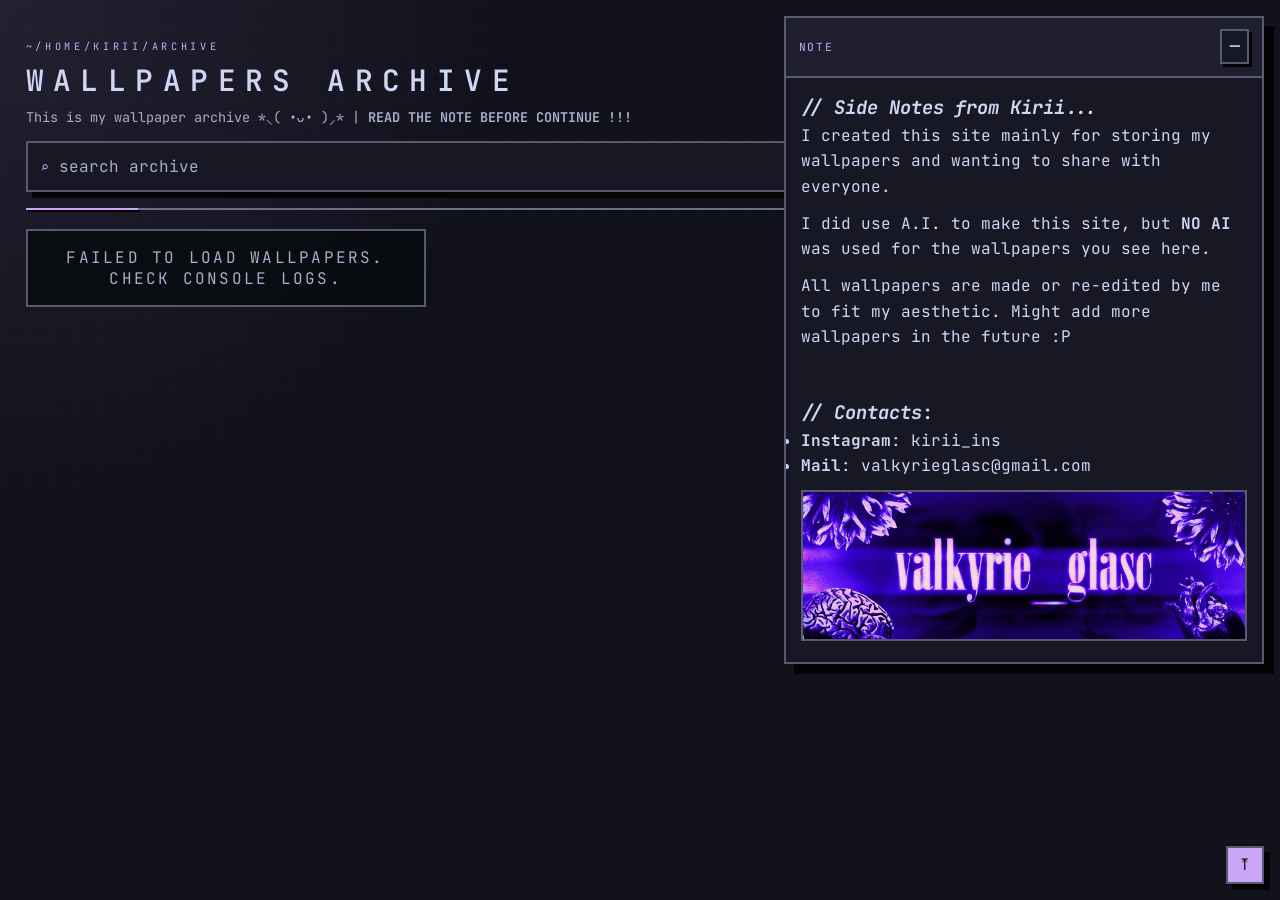
==== index.html @ c15a7d2b "FULLY UPD !" ====
<!DOCTYPE html>
<html lang="en">
<head>
    <meta charset="UTF-8">
    <meta name="viewport" content="width=device-width, initial-scale=1.0">
    <title>Kirii's Archive</title>
    <link rel="preconnect" href="https://fonts.googleapis.com">
    <link rel="preconnect" href="https://fonts.gstatic.com" crossorigin>
    <link href="https://fonts.googleapis.com/css2?family=JetBrains+Mono:wght@400;500;600&display=swap" rel="stylesheet">
    <link rel="stylesheet" href="styles.css">
</head>
<body>
    <div class="site-grid" aria-hidden="true"></div>

    <main class="shell">
        <header class="hero">
            <p class="eyebrow">~/home/kirii/archive</p>
            <h1>Wallpapers Archive</h1>
            <p class="subtext">This is my wallpaper archive *⸜( •ᴗ• )⸝* | <strong>READ THE NOTE BEFORE CONTINUE !!!</strong></p>
            <div class="toolbar">
                <label class="search" for="searchInput">
                    <span class="icon">⌕</span>
                    <italic><input id="searchInput" type="text" placeholder="search archive" autocomplete="off">
                </label>
                <div class="column-control">
                    <label for="columnRange">Cols</label>
                    <input id="columnRange" type="range" min="1" max="6" value="3">
                    <span id="columnValue" class="column-value">3</span>
                </div>
            </div>
        </header>
        <div class="grid" id="gallery"></div>
    </main>

    <div class="note-window" id="noteWindow">
        <div class="note-header" id="noteHeader">
            <div class="note-title">Note</div>
            <div class="note-actions">
                <button id="minimizeNote" type="button">─</button>
            </div>
        </div>
        <div class="note-body" id="noteBody"></div>
    </div>

    <button class="note-bubble" id="noteBubble" type="button">☰</button>
    <button class="scroll-top" id="scrollTopButton" type="button" aria-label="Back to top">⤒</button>

    <script src="script.js"></script>
</body>
</html>
---- styles.css ----
:root {
    --bg: #11111b;
    --panel: #181825;
    --panel-alt: #1e1e2e;
    --text: #cdd6f4;
    --muted: #a6adc8;
    --accent: #cba6f7;
    --accent-2: #f5c2e7;
    --border: #585b70;
    --line: #6c7086;
    --shadow: #040406;
    --columns: 3;
}

* {
    box-sizing: border-box;
    margin: 0;
    padding: 0;
    border-radius: 0 !important;
}

html {
    scrollbar-width: thin;
    scrollbar-color: var(--accent) var(--bg);
}

*::-webkit-scrollbar {
    width: 10px;
    height: 10px;
}

*::-webkit-scrollbar-track {
    background: var(--bg);
}

*::-webkit-scrollbar-thumb {
    background: var(--accent);
    border: 2px solid var(--bg);
    border-radius: 0px;
}

*::-webkit-scrollbar-corner {
    background: var(--bg);
    border-radius: 0px;
}

body {
    min-height: 100vh;
    background: var(--bg);
    color: var(--text);
    font-family: "JetBrains Mono", "IBM Plex Mono", "Courier New", monospace;
    padding: clamp(1rem, 2vw, 2rem);
    overflow-x: hidden;
    position: relative;
}

.site-grid {
    position: fixed;
    inset: 0;
    z-index: 0;
    pointer-events: none;
    opacity: 0.25;
    background-image:
        linear-gradient(rgba(255, 255, 255, 0.05) 1px, transparent 1px),
        linear-gradient(90deg, rgba(255, 255, 255, 0.05) 1px, transparent 1px);
    background-size: 24px 24px;
    animation: scrollGrid 20s linear infinite;
}

body::after {
    content: "";
    position: fixed;
    inset: 0;
    pointer-events: none;
    background: radial-gradient(circle at top left, rgba(203, 166, 247, 0.1), transparent 34%);
    z-index: 0;
}

.shell {
    position: relative;
    z-index: 1;
    max-width: 1480px;
    margin: 0 auto;
}

.hero {
    margin-bottom: 1.2rem;
    padding: 0.9rem 0 1rem;
    border-bottom: 2px solid var(--line);
    position: relative;
}

.hero::before {
    content: "";
    position: absolute;
    left: 0;
    bottom: -2px;
    width: 7rem;
    height: 2px;
    background: var(--accent);
    box-shadow: 2px 2px 0 var(--shadow);
}

.toolbar {
    display: flex;
    align-items: center;
    gap: 0.7rem;
    margin-top: 0.8rem;
    flex-wrap: wrap;
}

.search,
.column-control {
    min-height: 3.2rem;
    padding: 0.7rem 0.8rem;
    border: 2px solid var(--border);
    box-shadow: 6px 6px 0 var(--shadow);
    background: var(--panel);
}

.search {
    flex: 1 1 24rem;
    display: flex;
    align-items: center;
    gap: 0.6rem;
    color: var(--text);
}

.column-control {
    flex: 0 0 auto;
    display: inline-flex;
    align-items: center;
    justify-content: flex-end;
    gap: 0.55rem;
    margin-left: auto;
    width: auto;
    max-width: fit-content;
}

.column-control label {
    font-size: 0.7rem;
    letter-spacing: 0.18em;
    text-transform: uppercase;
    color: var(--muted);
}

.column-control input[type="range"] {
    width: 7rem;
    accent-color: var(--accent);
    cursor: pointer;
    border-radius: 0px;
}

.column-control .column-value {
    font-size: 0.72rem;
    color: var(--text);
    min-width: 1rem;
}

.search input {
    flex: 1;
    background: transparent;
    border: 0;
    outline: 0;
    color: var(--text);
    font: inherit;
}

.search input::placeholder {
    color: var(--muted);
}

.search .icon {
    color: var(--accent);
    font-size: 0.9rem;
}

.eyebrow {
    font-size: 0.64rem;
    letter-spacing: 0.36em;
    text-transform: uppercase;
    color: var(--accent);
    margin-bottom: 0.5rem;
}

h1 {
    font-size: clamp(1.3rem, 2.3vw, 1.9rem);
    letter-spacing: 0.32em;
    text-transform: uppercase;
    margin-bottom: 0.45rem;
    font-weight: 600;
}

.subtext {
    color: var(--muted);
    font-size: 0.84rem;
    max-width: 42rem;
    line-height: 1.55;
}

.grid {
    display: grid;
    grid-template-columns: repeat(var(--columns), minmax(0, 1fr));
    gap: 0.9rem;
}

.card {
    position: relative;
    display: flex;
    flex-direction: column;
    border: 2px solid var(--border);
    background: linear-gradient(180deg, var(--panel), var(--panel-alt));
    overflow: hidden;
    transform: translateY(8px);
    opacity: 0;
    animation: riseIn 650ms cubic-bezier(0.2, 0.75, 0.2, 1) both;
    transition: transform 0.28s ease, border-color 0.28s ease, box-shadow 0.28s ease;
    box-shadow: 7px 7px 0 var(--shadow);
}

.card::before,
.card::after {
    content: "";
    position: absolute;
    width: 1.1rem;
    height: 1.1rem;
    border-color: rgba(203, 166, 247, 0.24);
    border-style: solid;
    pointer-events: none;
}

.card::before {
    top: 0.55rem;
    left: 0.55rem;
    border-width: 1px 0 0 1px;
}

.card::after {
    right: 0.55rem;
    bottom: 0.55rem;
    border-width: 0 1px 1px 0;
}

.card:hover {
    transform: translateY(-3px) translateX(-2px);
    border-color: var(--accent);
    box-shadow: 10px 10px 0 var(--shadow);
}

.card img {
    width: 100%;
    aspect-ratio: 4 / 3;
    object-fit: cover;
    background: #06090c;
    transform: scale(1.01);
    transition: transform 0.45s ease, filter 0.45s ease;
    filter: grayscale(0.15) contrast(1.03) brightness(0.95);
}

.card:hover img {
    transform: scale(1.03);
    filter: grayscale(0.04) contrast(1.06) brightness(0.97);
}

.card-info {
    padding: 0.82rem 0.9rem 0.95rem;
    display: flex;
    justify-content: space-between;
    align-items: center;
    gap: 0.7rem;
    border-top: 1px solid rgba(255,255,255,0.04);
    background: rgba(4, 7, 10, 0.65);
}

.card-info span {
    font-size: 0.72rem;
    letter-spacing: 0.16em;
    text-transform: uppercase;
    color: var(--muted);
    white-space: nowrap;
    overflow: hidden;
    text-overflow: ellipsis;
}

.download-btn {
    text-decoration: none;
    color: var(--text);
    border: 2px solid var(--border);
    padding: 0.4rem 0.62rem;
    font-size: 0.66rem;
    letter-spacing: 0.2em;
    text-transform: uppercase;
    background: var(--accent);
    color: #111;
    box-shadow: 3px 3px 0 var(--shadow);
    transition: transform 0.2s ease, box-shadow 0.2s ease;
}

.download-btn:hover {
    transform: translateY(-1px) translateX(-1px);
    box-shadow: 4px 4px 0 var(--shadow);
}

.state {
    padding: 1rem;
    border: 2px solid var(--border);
    background: rgba(8, 12, 16, 0.9);
    color: var(--muted);
    text-align: center;
    letter-spacing: 0.14em;
    text-transform: uppercase;
}

.note-window {
    position: fixed;
    top: 1rem;
    right: 1rem;
    width: min(30rem, calc(100vw - 2rem));
    max-height: min(72vh, 42rem);
    display: flex;
    flex-direction: column;
    background: var(--panel);
    border: 2px solid var(--border);
    box-shadow: 10px 10px 0 var(--shadow);
    z-index: 1200;
    transform: translateY(0);
    opacity: 1;
    transition: transform 0.25s ease, opacity 0.25s ease;
}

.note-window.is-hidden {
    opacity: 0;
    transform: translateY(-8px);
    pointer-events: none;
}

.note-header {
    display: flex;
    align-items: center;
    justify-content: space-between;
    gap: 0.75rem;
    padding: 0.7rem 0.8rem;
    background: var(--panel-alt);
    border-bottom: 2px solid var(--border);
    cursor: grab;
    user-select: none;
}

.note-title {
    font-size: 0.7rem;
    letter-spacing: 0.14em;
    text-transform: uppercase;
    color: var(--accent);
}

.note-actions button {
    border: 2px solid var(--border);
    background: var(--panel);
    color: var(--text);
    padding: 0.32rem 0.48rem;
    font: inherit;
    cursor: pointer;
    box-shadow: 3px 3px 0 var(--shadow);
}

.note-body {
    padding: 0.95rem;
    overflow: auto;
    line-height: 1.6;
    color: var(--text);
    min-height: 8rem;
}

.note-body p,
.note-body ul,
.note-body blockquote {
    margin-bottom: 0.7rem;
}

.note-body img {
    display: block;
    width: 100%;
    max-width: 100%;
    margin: 0.7rem 0;
    border: 2px solid var(--border);
}

.note-bubble {
    position: fixed;
    top: 1rem;
    right: 1rem;
    z-index: 1300;
    border: 2px solid var(--border);
    background: var(--accent);
    color: #11111b;
    width: 2.4rem;
    height: 2.4rem;
    display: grid;
    place-items: center;
    font-size: 1rem;
    cursor: pointer;
    box-shadow: 6px 6px 0 var(--shadow);
    transform: translateY(-120%);
    opacity: 0;
    pointer-events: none;
    transition: transform 0.25s ease, opacity 0.25s ease;
}

.note-bubble.is-visible {
    transform: translateY(0);
    opacity: 1;
    pointer-events: auto;
}

.scroll-top {
    position: fixed;
    bottom: 1rem;
    right: 1rem;
    z-index: 1300;
    border: 2px solid var(--border);
    background: var(--accent);
    color: #11111b;
    width: 2.4rem;
    height: 2.4rem;
    display: grid;
    place-items: center;
    font-size: 1rem;
    cursor: pointer;
    box-shadow: 6px 6px 0 var(--shadow);
}

@media (max-width: 900px) {
    .grid {
        grid-template-columns: repeat(2, minmax(0, 1fr));
    }
}

@media (max-width: 640px) {
    .grid {
        grid-template-columns: repeat(1, minmax(0, 1fr));
    }

    .note-window {
        width: calc(100vw - 1rem);
        right: 0.5rem;
        left: 0.5rem;
    }
}

@keyframes riseIn {
    0% {
        opacity: 0;
        transform: translateY(10px) rotate(-0.4deg);
    }
    100% {
        opacity: 1;
        transform: translateY(0) rotate(0deg);
    }
}

@keyframes scrollGrid {
    0% {
        transform: translate3d(0, 0, 0);
    }
    100% {
        transform: translate3d(-24px, -24px, 0);
    }
}
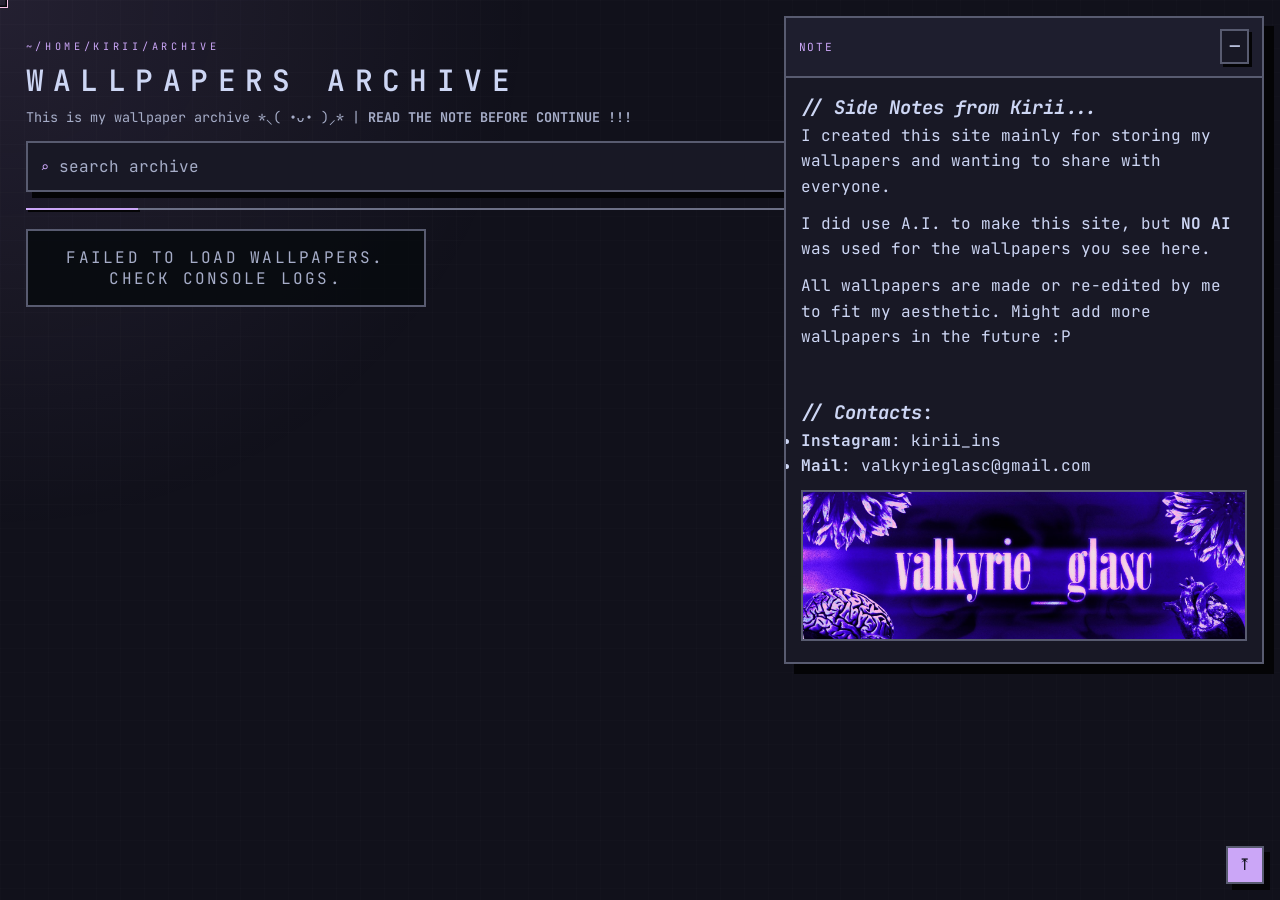
==== commit df1e5a75: "UPD" ====
--- a/index.html
+++ b/index.html
@@ -45,6 +45,12 @@
     <button class="note-bubble" id="noteBubble" type="button">☰</button>
     <button class="scroll-top" id="scrollTopButton" type="button" aria-label="Back to top">⤒</button>
 
+    <div class="preview-overlay" id="previewOverlay" aria-hidden="true">
+        <img id="previewImage" src="" alt="">
+        <span class="preview-caption" id="previewCaption"></span>
+    </div>
+    <div class="custom-cursor" id="customCursor" aria-hidden="true"></div>
+
     <script src="script.js"></script>
 </body>
 </html>
--- a/styles.css
+++ b/styles.css
@@ -52,6 +52,11 @@
     padding: clamp(1rem, 2vw, 2rem);
     overflow-x: hidden;
     position: relative;
+    cursor: none;
+}
+
+body * {
+    cursor: none !important;
 }
 
 .site-grid {
@@ -260,6 +265,74 @@
 .card:hover img {
     transform: scale(1.03);
     filter: grayscale(0.04) contrast(1.06) brightness(0.97);
+}
+
+.card.is-active img {
+    transform: scale(1.12);
+    filter: grayscale(0.02) contrast(1.08) brightness(1);
+    z-index: 2;
+}
+
+.preview-overlay {
+    position: fixed;
+    left: 0;
+    top: 0;
+    z-index: 2200;
+    width: min(34rem, 80vw);
+    max-width: 34rem;
+    padding: 0.65rem;
+    background: rgba(4, 7, 10, 0.97);
+    border: 2px solid var(--accent);
+    box-shadow: 12px 12px 0 var(--shadow);
+    pointer-events: none;
+    opacity: 0;
+    visibility: hidden;
+    transform: translate(-50%, -50%) scale(0.94);
+    transition: opacity 180ms ease, transform 180ms ease, visibility 180ms ease;
+}
+
+.preview-overlay.is-visible {
+    opacity: 1;
+    visibility: visible;
+    transform: translate(-50%, -50%) scale(1);
+}
+
+.preview-overlay img {
+    display: block;
+    width: 100%;
+    max-height: min(70vh, 34rem);
+    aspect-ratio: auto;
+    object-fit: contain;
+    border: 2px solid var(--border);
+    background: #06090c;
+}
+
+.preview-caption {
+    display: inline-block;
+    margin-top: 0.45rem;
+    font-size: 0.68rem;
+    letter-spacing: 0.16em;
+    text-transform: uppercase;
+    color: var(--muted);
+    white-space: nowrap;
+    overflow: hidden;
+    text-overflow: ellipsis;
+    max-width: 100%;
+}
+
+.custom-cursor {
+    position: fixed;
+    left: 0;
+    top: 0;
+    width: 1rem;
+    height: 1rem;
+    border: 1.5px solid var(--accent-2);
+    box-shadow: inset 0 0 0 1.5px #05060a;
+    box-sizing: border-box;
+    pointer-events: none;
+    z-index: 3000;
+    transform: translate(-50%, -50%);
+    transition: transform 90ms ease-out;
 }
 
 .card-info {
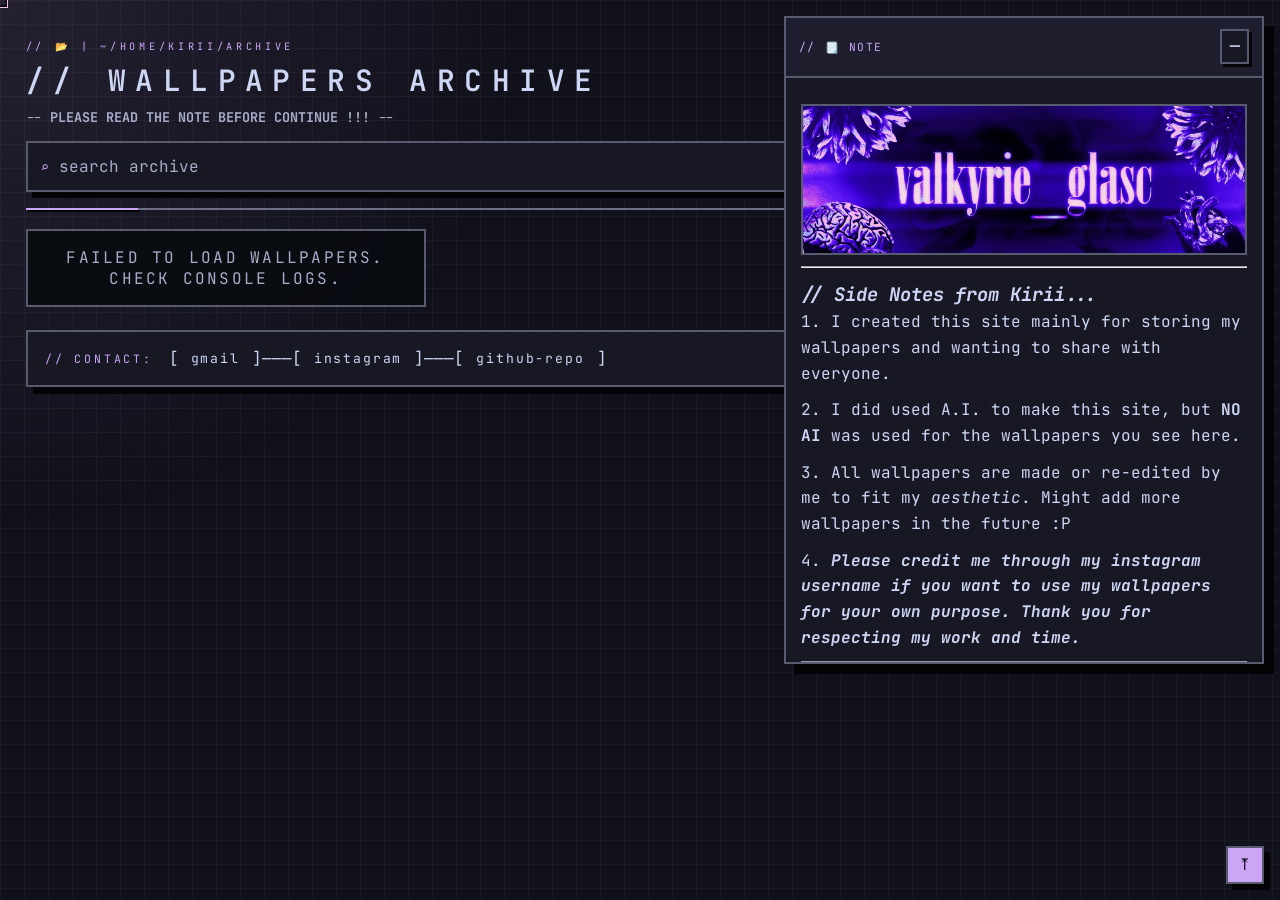
==== commit 25b6f45f: "did you know:  When the creator of the Frisbee, Walter Morrison, died in 2010, his family took his f" ====
--- a/index.html
+++ b/index.html
@@ -14,9 +14,9 @@
 
     <main class="shell">
         <header class="hero">
-            <p class="eyebrow">~/home/kirii/archive</p>
-            <h1>Wallpapers Archive</h1>
-            <p class="subtext">This is my wallpaper archive *⸜( •ᴗ• )⸝* | <strong>READ THE NOTE BEFORE CONTINUE !!!</strong></p>
+            <p class="eyebrow">// 📂 | ~/home/kirii/archive</p>
+            <h1>// Wallpapers Archive</h1>
+            <p class="subtext">-- <strong>PLEASE READ THE NOTE BEFORE CONTINUE !!!</strong> --</p>
             <div class="toolbar">
                 <label class="search" for="searchInput">
                     <span class="icon">⌕</span>
@@ -32,9 +32,22 @@
         <div class="grid" id="gallery"></div>
     </main>
 
+    <footer class="site-footer">
+        <div class="site-footer__block">
+            <span class="site-footer__label">// contact:</span>
+            <p>[</p>
+            <a href="mailto:kirii@example.com">gmail</a>
+            <p>]———[</p>
+            <a href="https://www.instagram.com/kirii_ins" target="_blank" rel="noreferrer">instagram</a>
+            <p>]———[</p>
+            <a href="https://github.com/valkyrieglasc/kirii-wallpaper-archive.git" target="_blank" rel="noreferrer">github-repo</a>
+            <p>]</p>
+        </div>
+    </footer>
+
     <div class="note-window" id="noteWindow">
         <div class="note-header" id="noteHeader">
-            <div class="note-title">Note</div>
+            <div class="note-title">// 🗒️ Note</div>
             <div class="note-actions">
                 <button id="minimizeNote" type="button">─</button>
             </div>
@@ -45,6 +58,7 @@
     <button class="note-bubble" id="noteBubble" type="button">☰</button>
     <button class="scroll-top" id="scrollTopButton" type="button" aria-label="Back to top">⤒</button>
 
+    <div class="preview-backdrop" id="previewBackdrop" aria-hidden="true"></div>
     <div class="preview-overlay" id="previewOverlay" aria-hidden="true">
         <img id="previewImage" src="" alt="">
         <span class="preview-caption" id="previewCaption"></span>
--- a/styles.css
+++ b/styles.css
@@ -64,7 +64,7 @@
     inset: 0;
     z-index: 0;
     pointer-events: none;
-    opacity: 0.25;
+    opacity: 0.75;
     background-image:
         linear-gradient(rgba(255, 255, 255, 0.05) 1px, transparent 1px),
         linear-gradient(90deg, rgba(255, 255, 255, 0.05) 1px, transparent 1px);
@@ -273,10 +273,26 @@
     z-index: 2;
 }
 
+.preview-backdrop {
+    position: fixed;
+    inset: 0;
+    z-index: 2100;
+    background: rgba(0, 0, 0, 0.62);
+    backdrop-filter: blur(2px);
+    opacity: 0;
+    visibility: hidden;
+    transition: opacity 180ms ease, visibility 180ms ease;
+}
+
+.preview-backdrop.is-visible {
+    opacity: 1;
+    visibility: visible;
+}
+
 .preview-overlay {
     position: fixed;
-    left: 0;
-    top: 0;
+    left: 50%;
+    top: 50%;
     z-index: 2200;
     width: min(34rem, 80vw);
     max-width: 34rem;
@@ -382,6 +398,45 @@
     text-align: center;
     letter-spacing: 0.14em;
     text-transform: uppercase;
+}
+
+.site-footer {
+    position: relative;
+    z-index: 1;
+    margin-top: 1.4rem;
+    padding: 0;
+}
+
+.site-footer__block {
+    display: flex;
+    flex-wrap: wrap;
+    align-items: center;
+    gap: 0.75rem;
+    padding: 1rem 1.1rem;
+    background: var(--panel);
+    border: 2px solid var(--border);
+    box-shadow: 7px 7px 0 var(--shadow);
+}
+
+.site-footer__label {
+    font-size: 0.72rem;
+    letter-spacing: 0.24em;
+    text-transform: uppercase;
+    color: var(--accent);
+    margin-right: 0.25rem;
+}
+
+.site-footer__block a {
+    color: var(--text);
+    text-decoration: none;
+    font-size: 0.82rem;
+    letter-spacing: 0.14em;
+    text-transform: lowercase;
+    transition: color 0.2s ease;
+}
+
+.site-footer__block a:hover {
+    color: var(--accent);
 }
 
 .note-window {
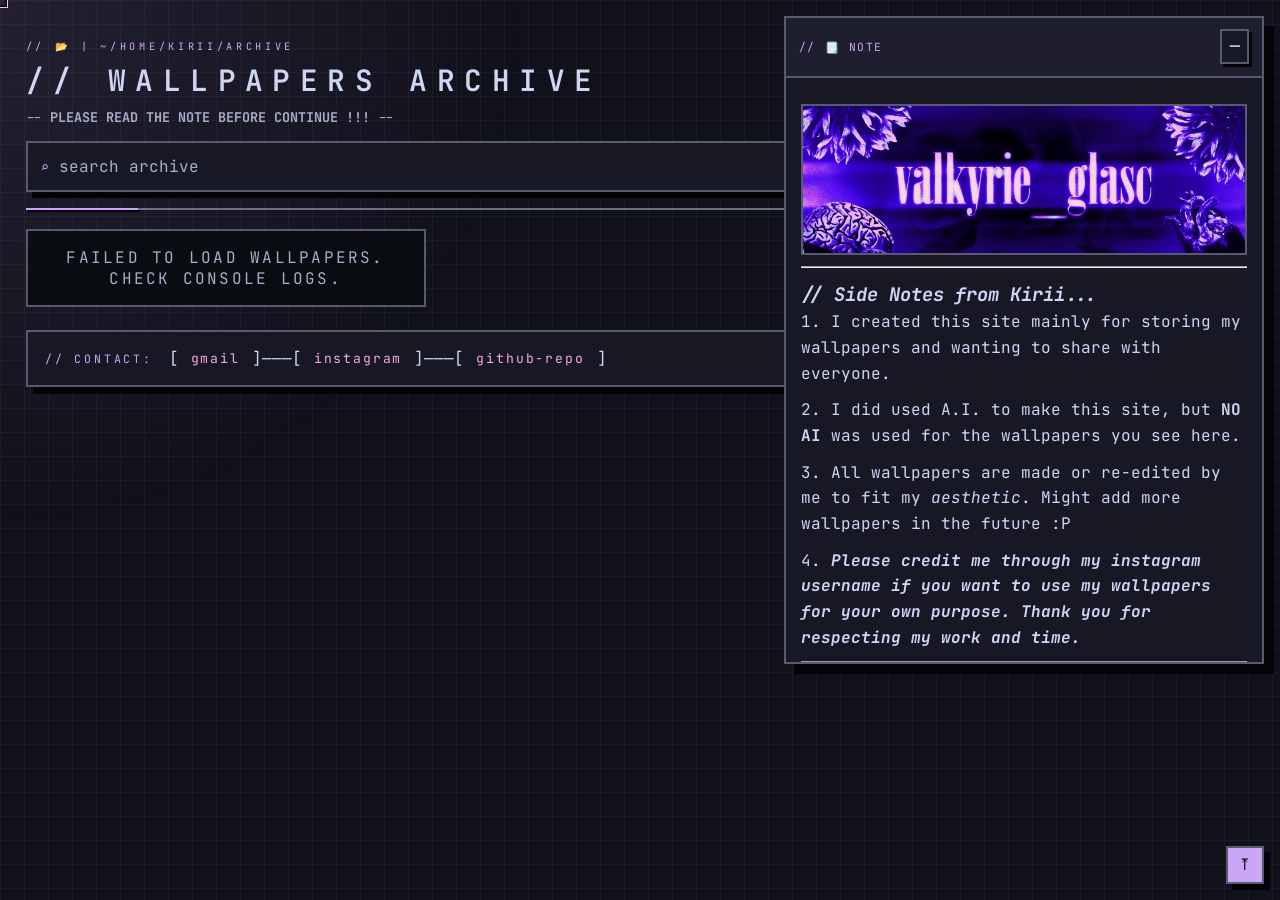
==== commit 226e5801: "small fixes! - bigger preview overlay - now the preview overlay only close on click - add clickabl" ====
--- a/index.html
+++ b/index.html
@@ -63,6 +63,7 @@
         <img id="previewImage" src="" alt="">
         <span class="preview-caption" id="previewCaption"></span>
     </div>
+    <div class="preview-hint" id="previewHint" aria-hidden="true">// click again to close the previewed image ~</div>
     <div class="custom-cursor" id="customCursor" aria-hidden="true"></div>
 
     <script src="script.js"></script>
--- a/styles.css
+++ b/styles.css
@@ -294,8 +294,8 @@
     left: 50%;
     top: 50%;
     z-index: 2200;
-    width: min(34rem, 80vw);
-    max-width: 34rem;
+    width: min(70rem, 80vw);
+    max-width: 70rem;
     padding: 0.65rem;
     background: rgba(4, 7, 10, 0.97);
     border: 2px solid var(--accent);
@@ -311,6 +311,28 @@
     opacity: 1;
     visibility: visible;
     transform: translate(-50%, -50%) scale(1);
+}
+
+.preview-hint {
+    position: fixed;
+    left: 1rem;
+    bottom: 1rem;
+    z-index: 2300;
+    padding: 0.55rem 0.85rem;
+    background: rgba(10, 14, 24, 0.92);
+    color: var(--text);
+    font-size: 0.8rem;
+    letter-spacing: 0.14em;
+    text-transform: lowercase;
+    border: 1px solid rgba(203, 166, 247, 0.32);
+    opacity: 0;
+    visibility: hidden;
+    transition: opacity 180ms ease, visibility 180ms ease;
+}
+
+.preview-hint.is-visible {
+    opacity: 1;
+    visibility: visible;
 }
 
 .preview-overlay img {
@@ -594,3 +616,22 @@
         transform: translate3d(-24px, -24px, 0);
     }
 }
+
+
+a:link {
+  color: #F7A7E1;
+  text-decoration: none;
+}
+
+a:visited {
+  color: #F7A7E1;
+}
+
+a:hover {
+  color: #CBA6F7;
+  text-decoration: underline;
+}
+
+a:active {
+  color: #4435C6;
+}
